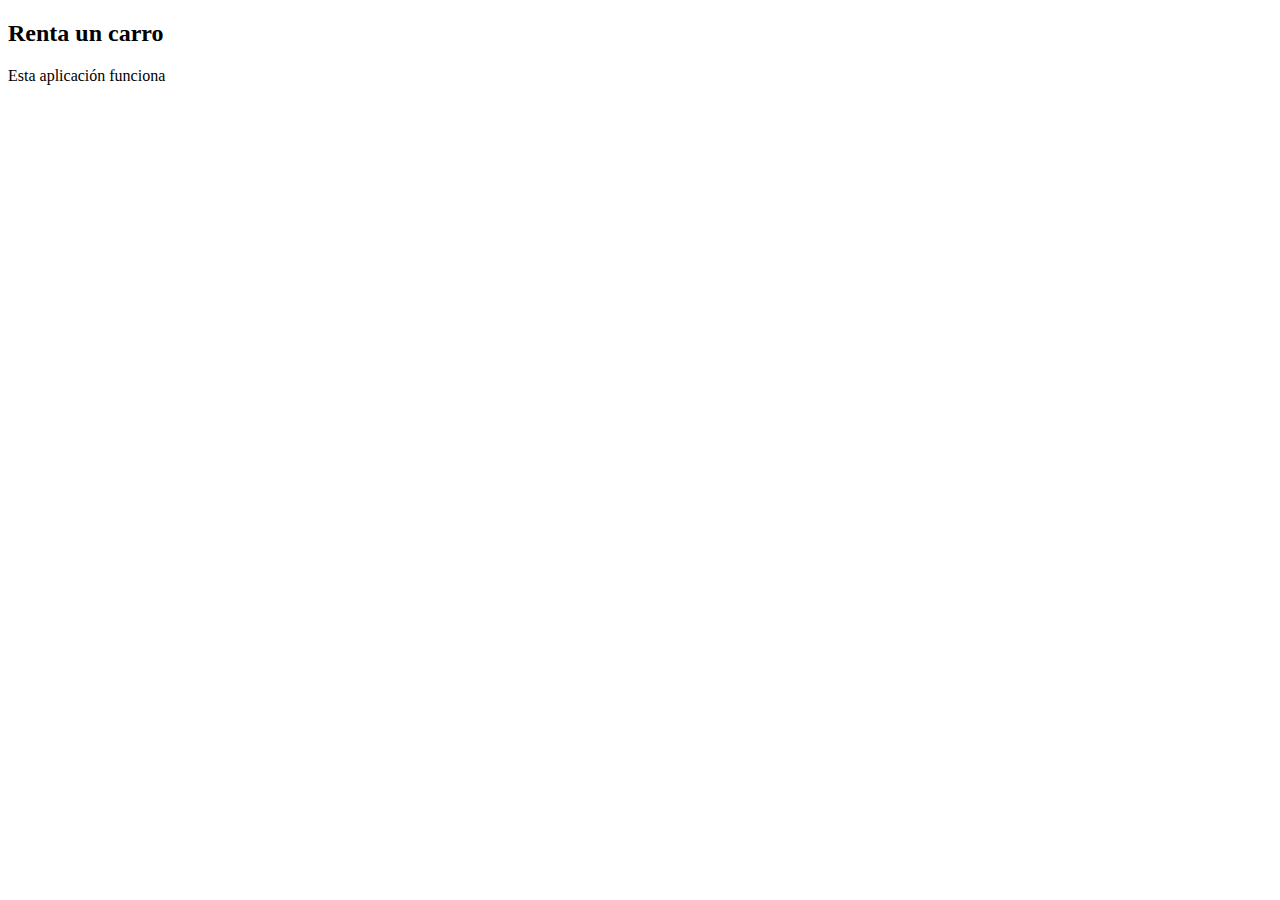
==== src/main/webapp/index.html @ 3046830e "Se realiza la conexión de Tomcat en Intell ij idea y se realiza el primer archivo html" ====
<!DOCTYPE html>
<html lang="en">
<head>
    <meta charset="UTF-8">
    <meta http-equiv="X-UA-Compatible" content="IE=edge">
    <meta name="viewport" content="width=device-width, initial-scale=1.0">
    <title>Rent car</title>
</head>
<body>
    <h2>Renta un carro</h2>
    <p>Esta aplicación funciona</p>
</body>
</html>
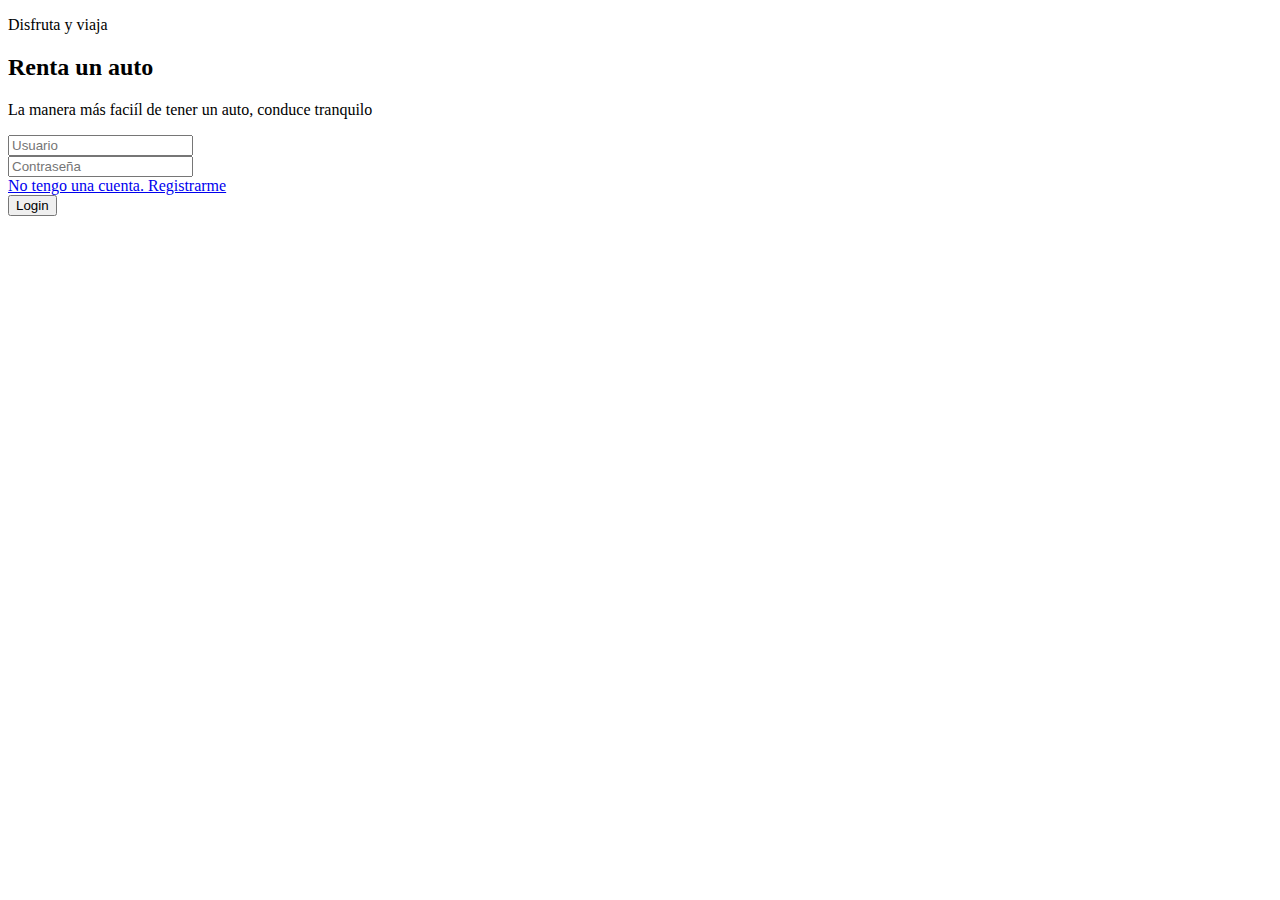
==== commit 6433e3e7: "Se crean las 3 clases de la BD, se añade la maqueta del Login" ====
--- a/src/main/webapp/index.html
+++ b/src/main/webapp/index.html
@@ -1,13 +1,42 @@
 <!DOCTYPE html>
 <html lang="en">
 <head>
+    <link href="https://cdn.jsdelivr.net/npm/bootstrap@5.0.2/dist/css/bootstrap.min.css" rel="stylesheet" integrity="sha384-EVSTQN3/azprG1Anm3QDgpJLIm9Nao0Yz1ztcQTwFspd3yD65VohhpuuCOmLASjC" crossorigin="anonymous">
+    <link rel="stylesheet" href="/css/style.css">
     <meta charset="UTF-8">
     <meta http-equiv="X-UA-Compatible" content="IE=edge">
     <meta name="viewport" content="width=device-width, initial-scale=1.0">
     <title>Rent car</title>
 </head>
 <body>
-    <h2>Renta un carro</h2>
-    <p>Esta aplicación funciona</p>
+    <div class="container general">
+        <div class="row">
+            <div class="col primero d-flex align-items-center">
+                <div>
+                    <p class="disfruta-viaja">Disfruta y viaja</p>
+                    <h2 class="rentcar-title">Renta un auto</h2>
+                    <p class="text">La manera más faciíl de tener un auto, conduce tranquilo</p>
+                </div>
+            </div>
+
+            <!--Login -->
+            <div class="col segundo d-flex align-items-center justify-content-center">
+                <form>
+                    <div class="mb-4">
+                      <input class="input" placeholder="Usuario">
+                    </div>
+                    <div class="mb-3">
+                      <input class="input"  type="password" placeholder="Contraseña">
+                    </div>
+                    <div class="mb-4">
+                        <a class="register" href="#">No tengo una cuenta. Registrarme</a>
+                    </div>
+                    <div class="login-btn d-flex justify-content-center">
+                        <button type="submit" class="btn">Login</button>
+                    </div>
+                  </form>
+            </div>
+        </div>
+    </div>
 </body>
 </html>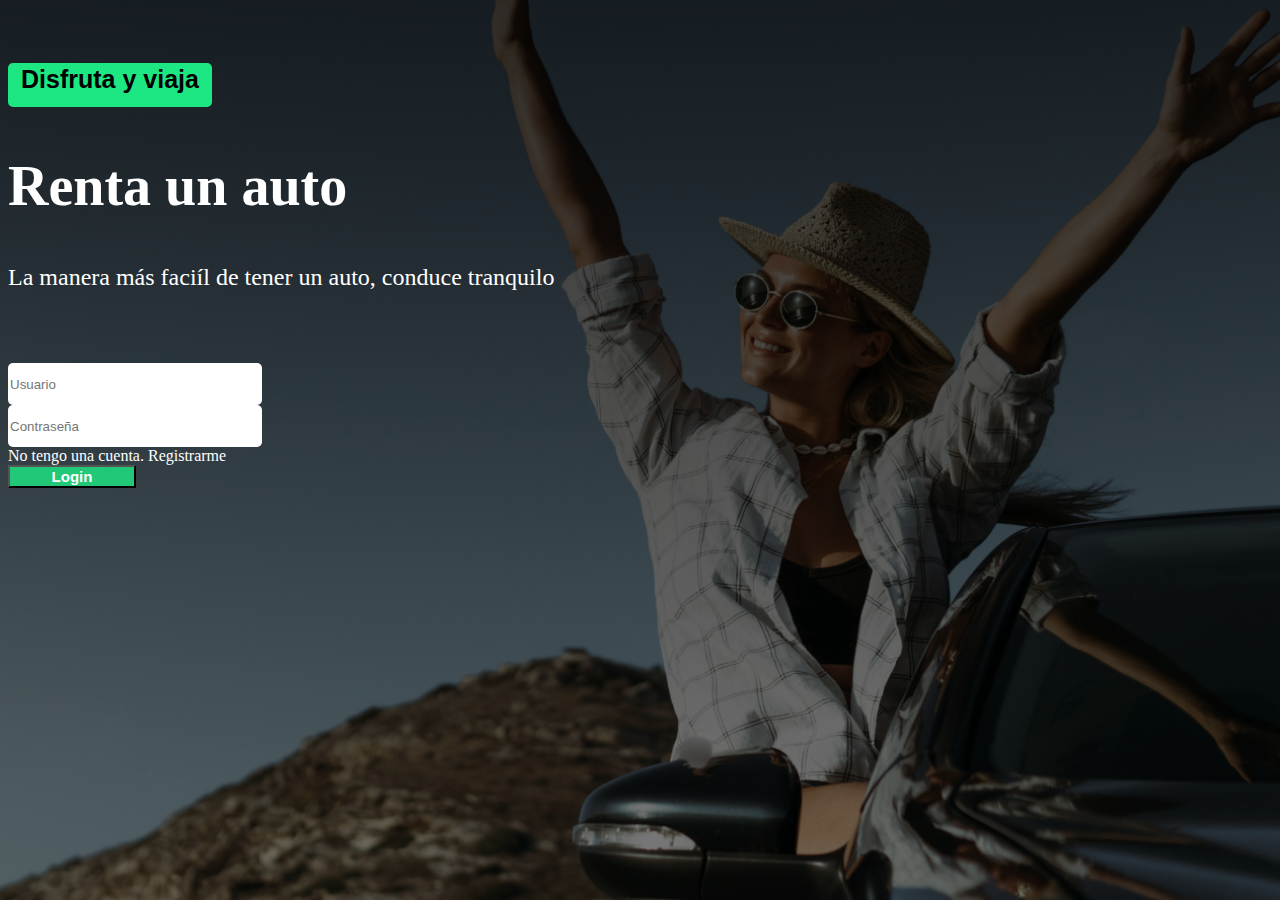
==== commit 5d1ff3a5: "Modificación rutas de imagenes" ====
--- a/src/main/webapp/index.html
+++ b/src/main/webapp/index.html
@@ -2,7 +2,7 @@
 <html lang="en">
 <head>
     <link href="https://cdn.jsdelivr.net/npm/bootstrap@5.0.2/dist/css/bootstrap.min.css" rel="stylesheet" integrity="sha384-EVSTQN3/azprG1Anm3QDgpJLIm9Nao0Yz1ztcQTwFspd3yD65VohhpuuCOmLASjC" crossorigin="anonymous">
-    <link rel="stylesheet" href="/css/style.css">
+    <link rel="stylesheet" href="css/style.css">
     <meta charset="UTF-8">
     <meta http-equiv="X-UA-Compatible" content="IE=edge">
     <meta name="viewport" content="width=device-width, initial-scale=1.0">
@@ -18,7 +18,6 @@
                     <p class="text">La manera más faciíl de tener un auto, conduce tranquilo</p>
                 </div>
             </div>
-
             <!--Login -->
             <div class="col segundo d-flex align-items-center justify-content-center">
                 <form>
--- a/src/main/webapp/css/style.css
+++ b/src/main/webapp/css/style.css
@@ -0,0 +1,71 @@
+body{
+    background-image:linear-gradient(rgba(0, 0, 0, 0.8), rgba(0, 0, 0, 0.5)),url("../img/login.png");
+    background-position: center center;
+    background-repeat: no-repeat;
+    background-attachment: fixed;
+    background-size: cover;
+}
+.general{
+    width: 80%;
+    height: 300px;
+    margin-top: 5%;
+}
+
+.disfruta-viaja{
+    color: #000;
+    width: 200px;
+    height: 40px;
+    background-color: #1CE783;
+    border-radius: 5px;
+    font-size: 25px;
+    font-weight: 630;
+    font-family: sans-serif;
+    text-align: center;
+    padding: 2px;
+}
+
+.rentcar-title{
+    color: #FFFFFF;
+    font-size: 3.5rem;
+}
+
+
+.primero{
+    height: 300px;
+    
+}
+
+.input{
+    width: 250px;
+    border-radius: 5px;
+    border: none;
+    height: 40px;
+    cursor: pointer;
+}
+
+.register{
+    text-decoration: none;
+    color: #FFFFFF;
+    cursor: pointer;
+}
+
+.register:hover{
+    text-decoration: none;
+    color: #1CE783;
+    cursor: pointer;
+}
+
+.btn{
+    background-color: rgba(28, 231, 131, 0.81);
+    font-weight: bold;
+    width: 8rem;
+    font-size: 15px;
+    color: #FFFFFF;
+}
+
+
+.text{
+    color: #FFFFFF;
+    font-size: 1.5rem;
+}
+
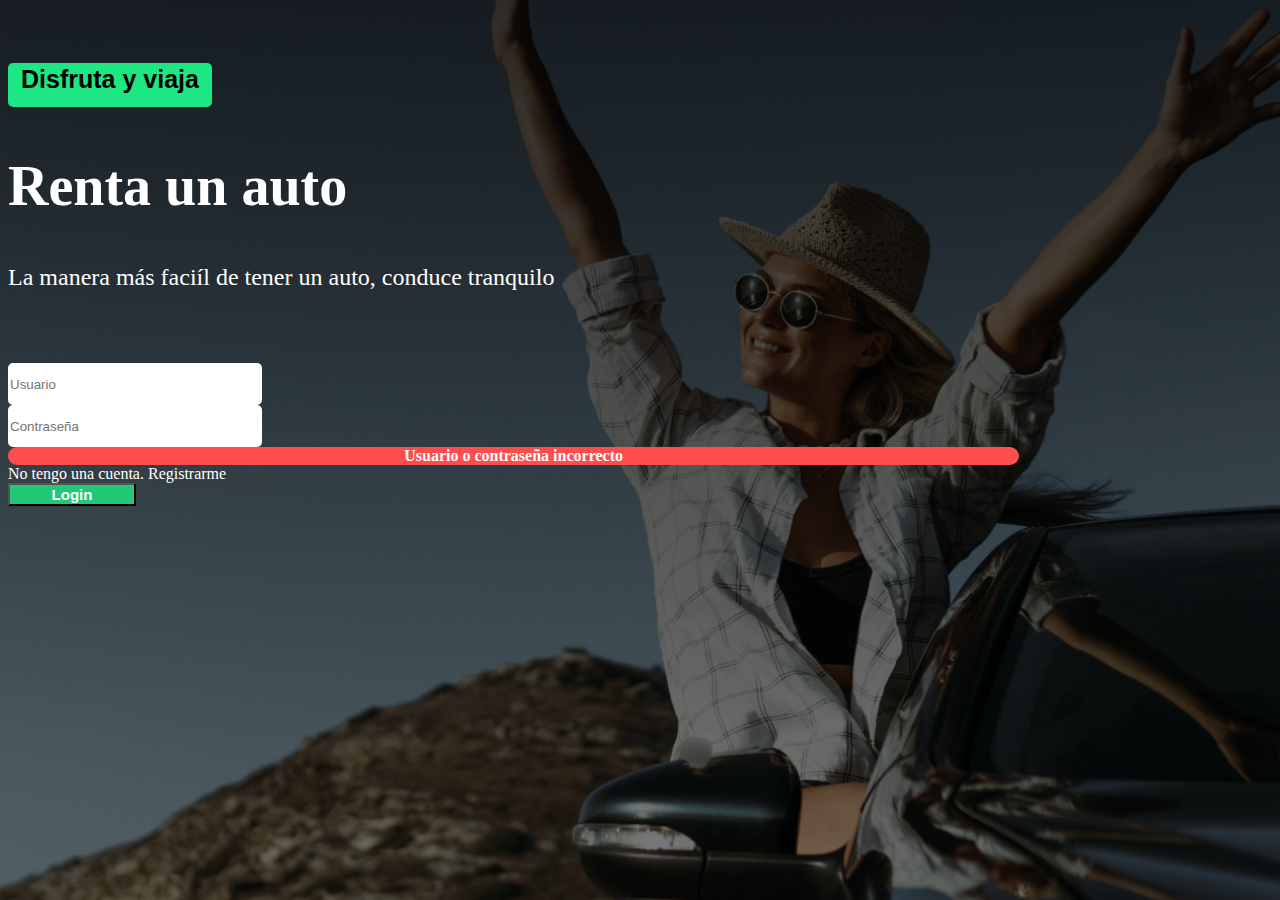
==== commit ccaac975: "Sprint 2 - Se realiza las paginas de login y register" ====
--- a/src/main/webapp/index.html
+++ b/src/main/webapp/index.html
@@ -6,6 +6,8 @@
     <meta charset="UTF-8">
     <meta http-equiv="X-UA-Compatible" content="IE=edge">
     <meta name="viewport" content="width=device-width, initial-scale=1.0">
+    <script src="https://ajax.googleapis.com/ajax/libs/jquery/3.6.0/jquery.min.js"></script>
+    <script src="js/index.js"></script>
     <title>Rent car</title>
 </head>
 <body>
@@ -20,18 +22,21 @@
             </div>
             <!--Login -->
             <div class="col segundo d-flex align-items-center justify-content-center">
-                <form>
+                <form id="form-login">
                     <div class="mb-4">
-                      <input class="input" placeholder="Usuario">
+                      <input class="input" id="usuario" placeholder="Usuario">
                     </div>
                     <div class="mb-3">
-                      <input class="input"  type="password" placeholder="Contraseña">
+                      <input class="input"  id="contrasenia"  type="password" placeholder="Contraseña">
+                    </div>
+                    <div id="login-error" class="mb-3 d-none" role="alert">
+                        Usuario o contraseña incorrecto
                     </div>
                     <div class="mb-4">
-                        <a class="register" href="#">No tengo una cuenta. Registrarme</a>
+                        <a class="register" href="register.html">No tengo una cuenta. Registrarme</a>
                     </div>
                     <div class="login-btn d-flex justify-content-center">
-                        <button type="submit" class="btn">Login</button>
+                        <button type="submit" class="btn" id="entrar">Login</button>
                     </div>
                   </form>
             </div>
--- a/src/main/webapp/css/style.css
+++ b/src/main/webapp/css/style.css
@@ -69,3 +69,10 @@
     font-size: 1.5rem;
 }
 
+#login-error{
+    background-color: #ff4c4c;
+    text-align: center;
+    color: #FFFFFF;
+    font-weight: bold;
+    border-radius: 10px;
+}
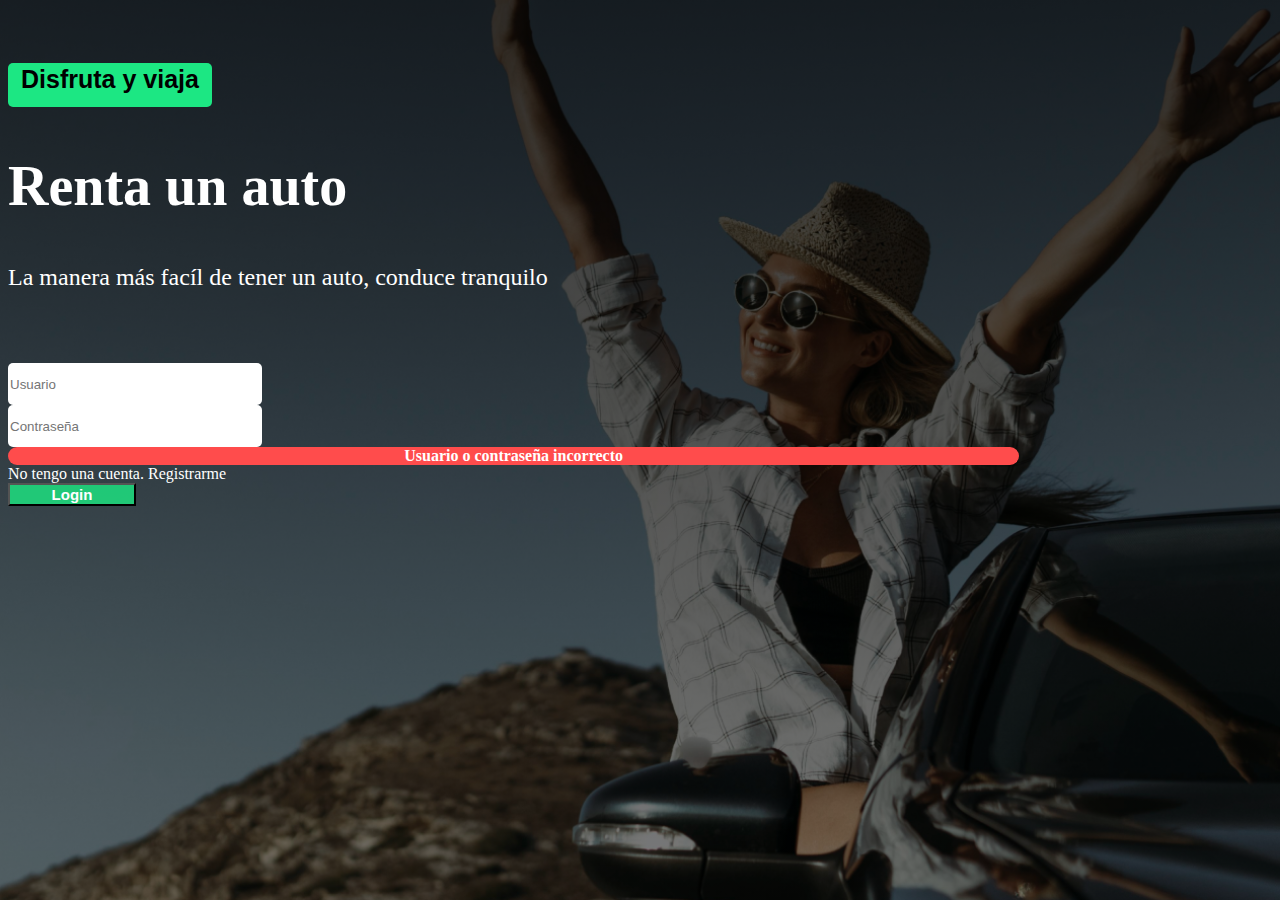
==== commit 84fb629d: "Se termina modificación de update,delete de usuario" ====
--- a/src/main/webapp/index.html
+++ b/src/main/webapp/index.html
@@ -17,7 +17,7 @@
                 <div>
                     <p class="disfruta-viaja">Disfruta y viaja</p>
                     <h2 class="rentcar-title">Renta un auto</h2>
-                    <p class="text">La manera más faciíl de tener un auto, conduce tranquilo</p>
+                    <p class="text">La manera más facíl de tener un auto, conduce tranquilo</p>
                 </div>
             </div>
             <!--Login -->
